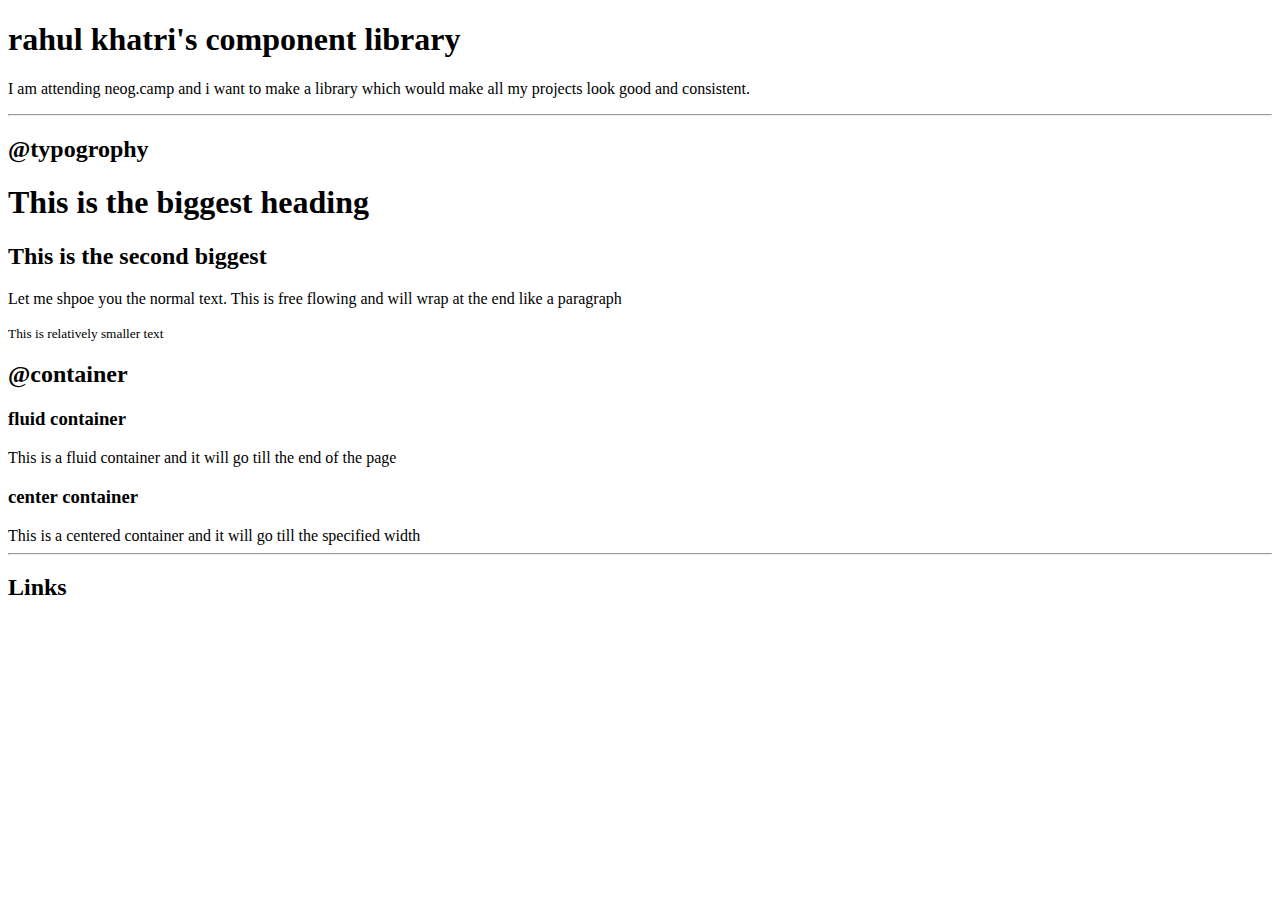
==== index.html @ 32236245 "upto links" ====
<!DOCTYPE html>
<html lang="en">
<head>
    <meta charset="UTF-8">
    <meta name="viewport" content="width=<device-width>, initial-scale=1.0">
    <title>Document</title>
</head>
<body>
    <h1>  rahul khatri's component library</h1>
    <p> I am attending neog.camp and i want to make a library which would make all my projects look good and consistent.</p>

    <hr>

    <h2>@typogrophy</h2>

    <h1>This is the biggest heading</h1>
    <h2>This is the second biggest</h2>
    <p>Let me shpoe you the normal text. This is free flowing and will wrap at the end like a paragraph</p>
    <small>This is relatively smaller text</small>

    <h2>@container</h2> 

    <h3>fluid container</h3>
    <div> This is a fluid container and it will go till the end of the page</div>


    <h3>center container</h3>
    <div> This is a centered container and it will go till the specified width</div>

    <hr>

    <h2>Links</h2>

    <a href="/"primary link></a>
    <a href="/"secondary link></a>



</body>
</html>
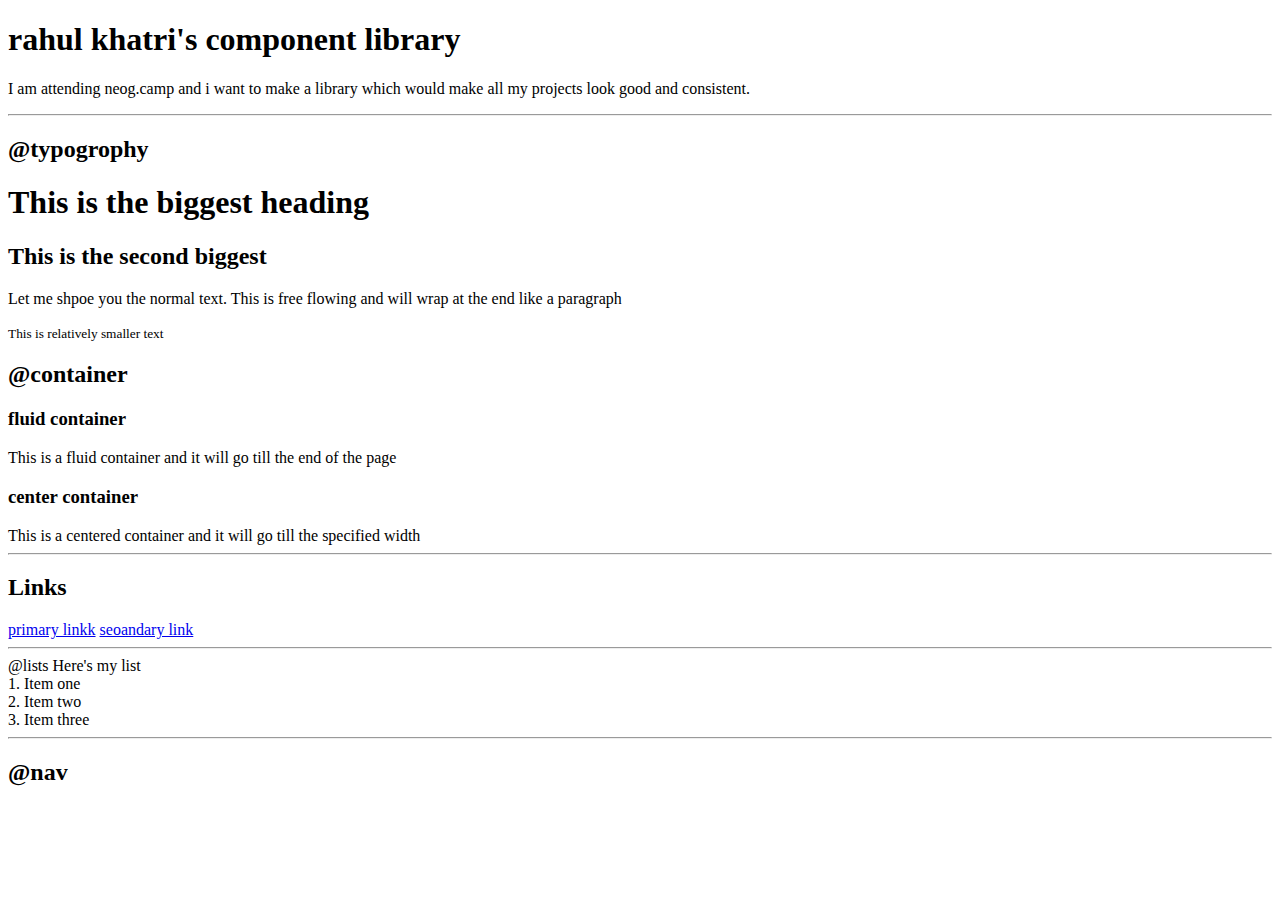
==== commit d4560c47: "lists" ====
--- a/index.html
+++ b/index.html
@@ -31,8 +31,21 @@
 
     <h2>Links</h2>
 
-    <a href="/"primary link></a>
-    <a href="/"secondary link></a>
+    <a href="/">primary linkk</a>
+    <a href="/">seoandary link</a>
+
+    <hr>
+    @lists
+     Here's my list
+    <div>1. Item one</div>
+    <div>2. Item two</div>
+    <div>3. Item three</div>
+
+
+    <hr>
+
+    <h2>@nav</h2>
+    
 
 
 
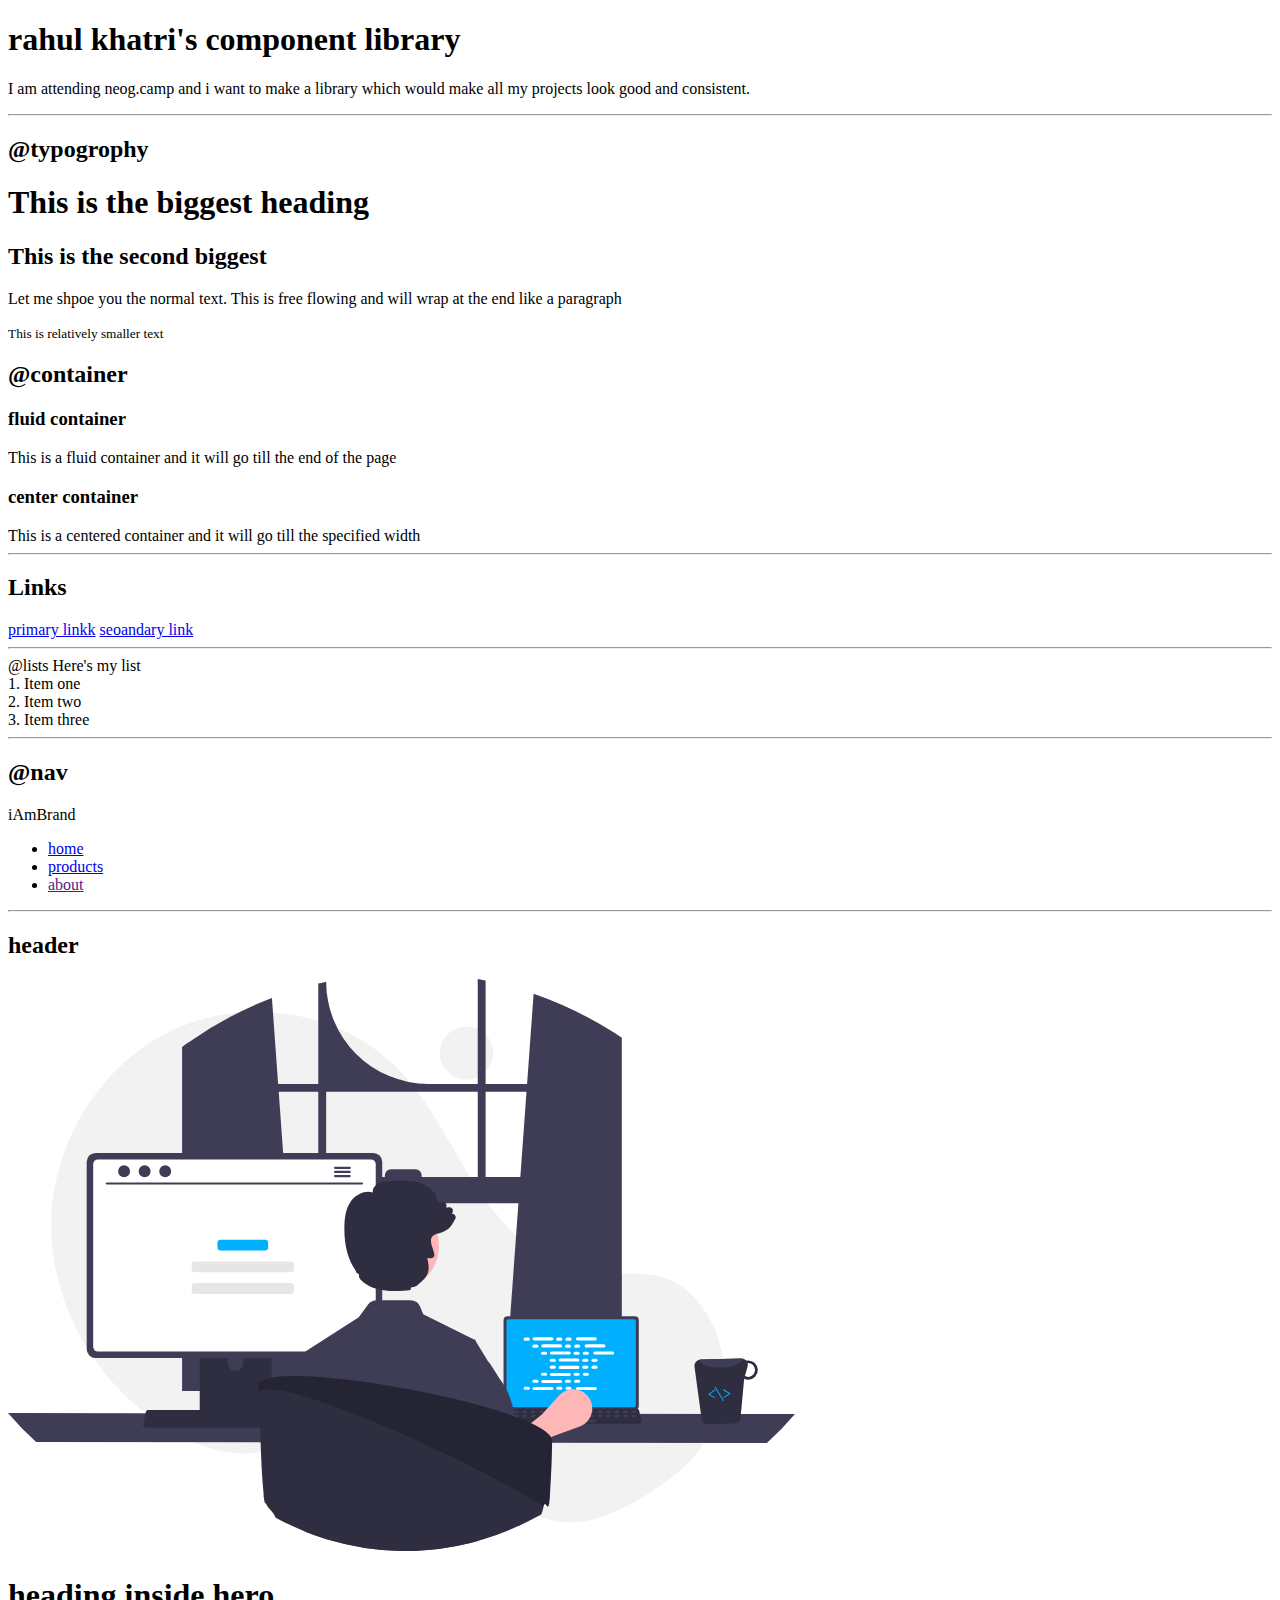
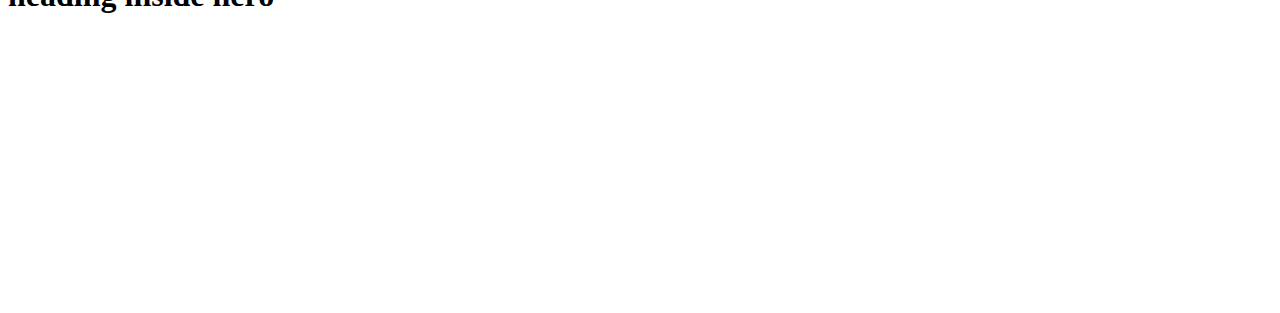
==== commit 204a81a6: "wip:image done" ====
--- a/index.html
+++ b/index.html
@@ -45,9 +45,43 @@
     <hr>
 
     <h2>@nav</h2>
+    <nav>
+        <div>iAmBrand</div>
+        <ul>
+            <li>
+                <a href="/">home</a>
+            </li>
+                <li>
+                    <a href="/">products</a>
+                </li>
+                <li>
+                    <a href="">about</a>
+                </li>
+        </ul>
+    </nav>
+
+    <hr>
     
+    <h2>header</h2>
+
+    <header>
+        <img src="images/hero.svg"/>
+        <h1>heading inside hero</h1>
+
+    </header>
 
 
 
+
+
+
+
+
+
+    <div style="height: 30vh;">
+
+    </div>
+    
+
 </body>
 </html>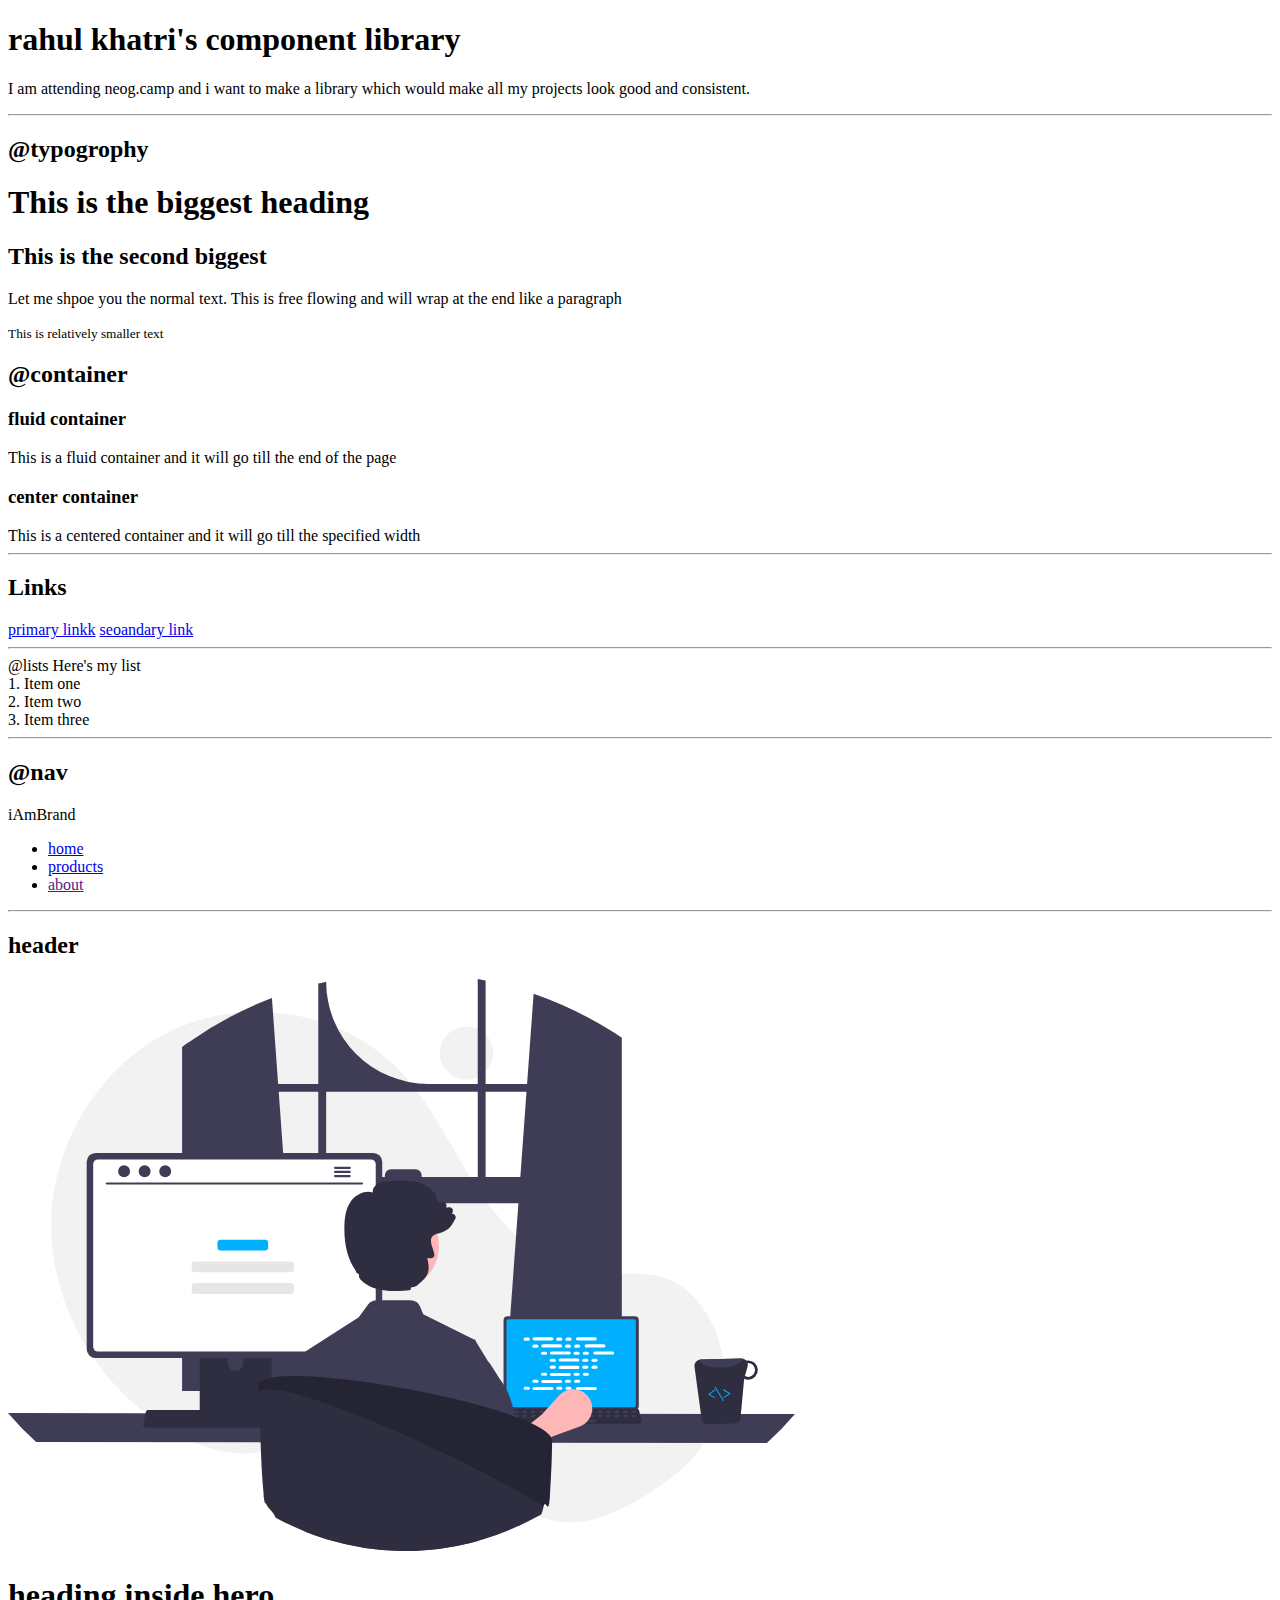
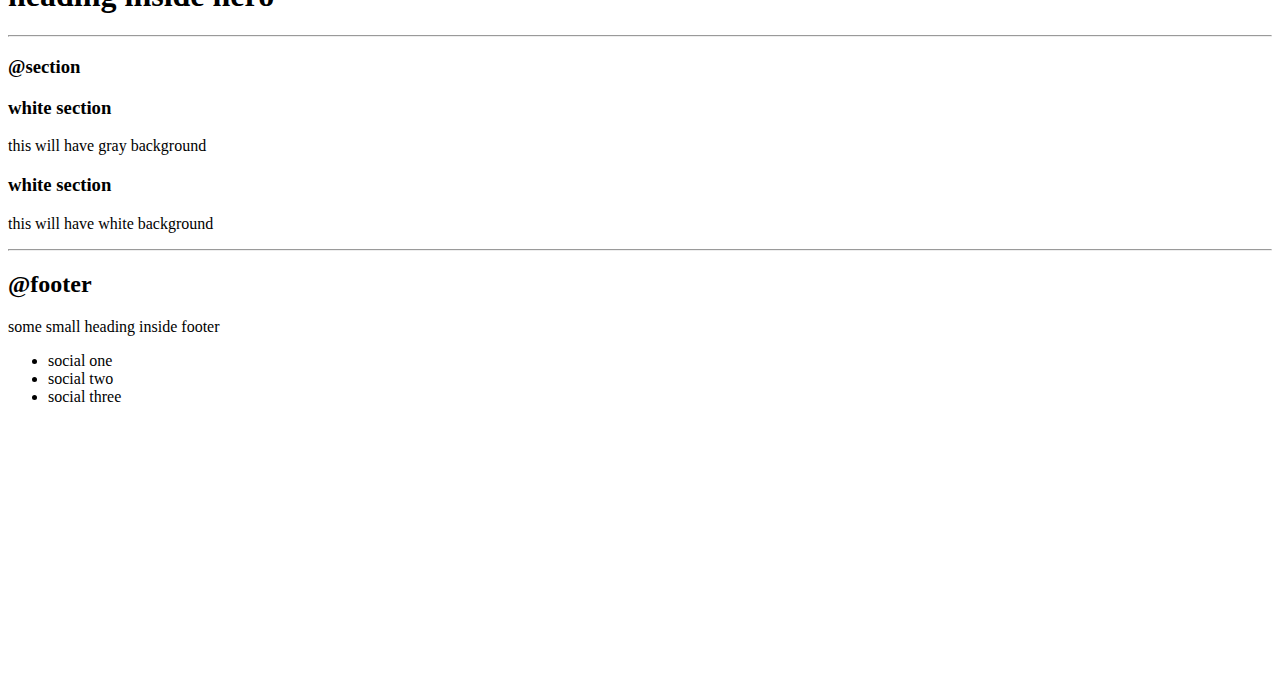
==== commit e7058ba8: "section and footer done" ====
--- a/index.html
+++ b/index.html
@@ -70,6 +70,30 @@
 
     </header>
 
+    <hr>
+    <h3>@section</h3>
+    <section>
+        <h3>white section </h3>
+        <p>this will have gray background</p>
+    </section>
+
+    <section>
+        <h3>white section </h3>
+        <p>this will have white  background</p>
+    </section>
+
+    <hr>
+    <h2>@footer</h2>
+        <footer>  <div>some small heading inside footer</div>
+            <ul>
+                <li>social one</li>
+                <li>social two</li>
+                <li>social three</li>
+            </ul>
+    </footer>
+      
+
+
 
 
 
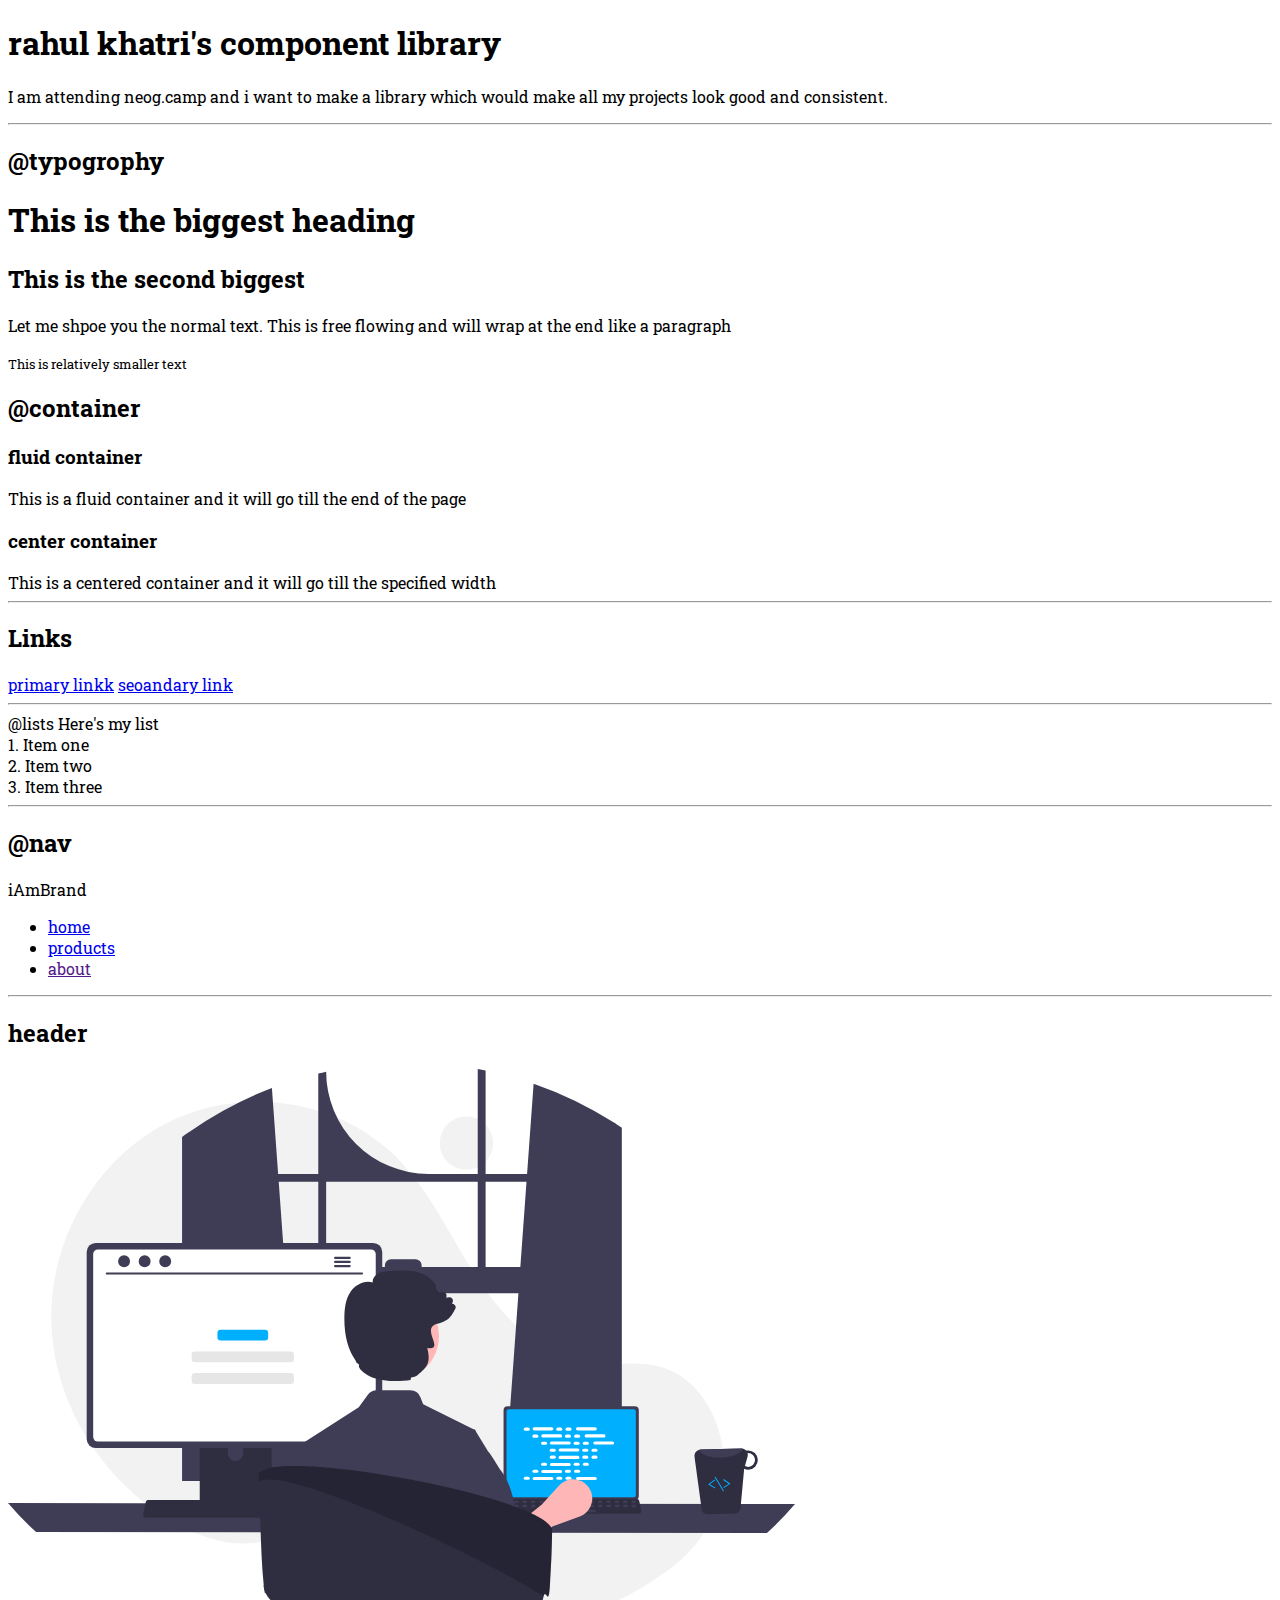
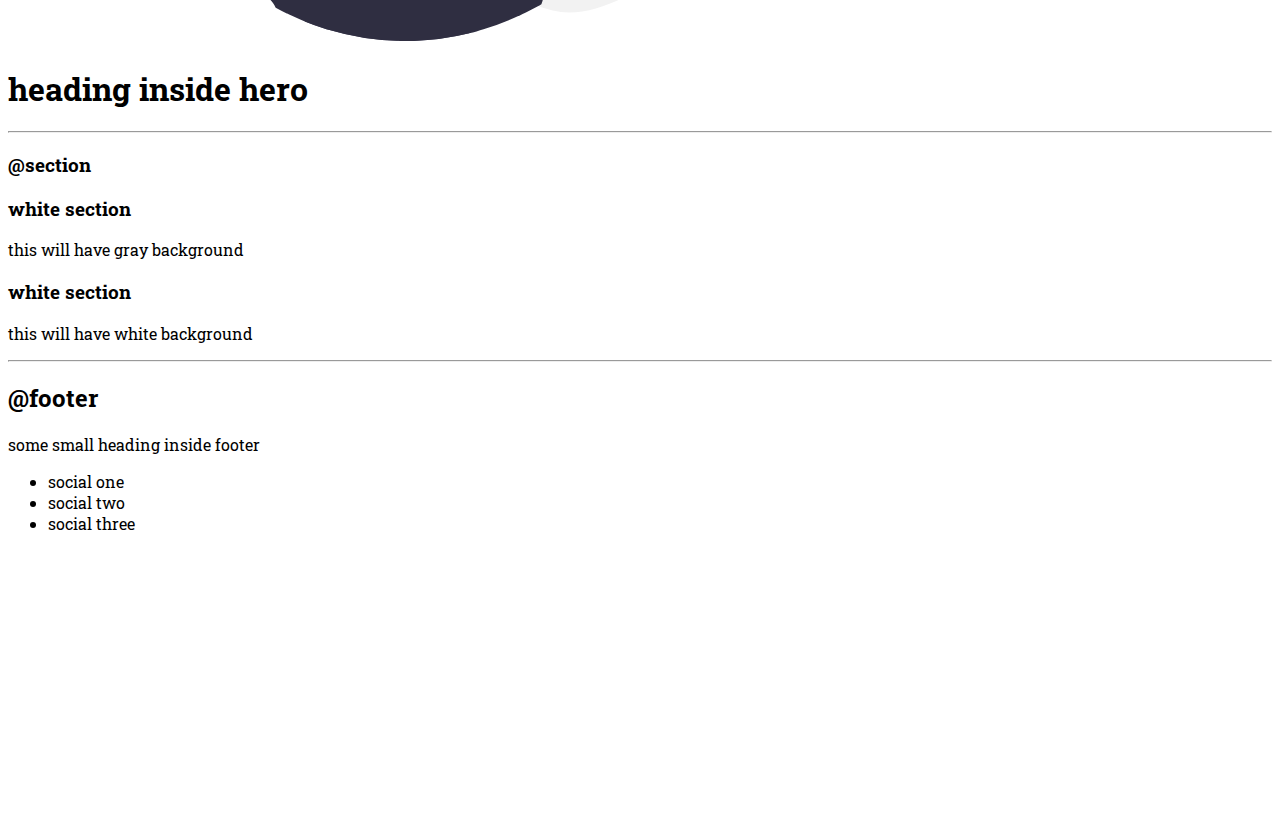
==== commit a1a9cf72: "typography" ====
--- a/index.html
+++ b/index.html
@@ -4,6 +4,9 @@
     <meta charset="UTF-8">
     <meta name="viewport" content="width=<device-width>, initial-scale=1.0">
     <title>Document</title>
+
+    <!-- Third way of doing css: external link -->
+    <link href="style.css" rel="stylesheet" />
 </head>
 <body>
     <h1>  rahul khatri's component library</h1>
--- a/style.css
+++ b/style.css
@@ -0,0 +1,6 @@
+@import url('https://fonts.googleapis.com/css2?family=Hedvig+Letters+Serif:opsz@12..24&family=Roboto+Slab:wght@400;800&display=swap');
+
+body{
+    font-family: 'Hedvig Letters Serif', serif;
+font-family: 'Roboto Slab', serif
+}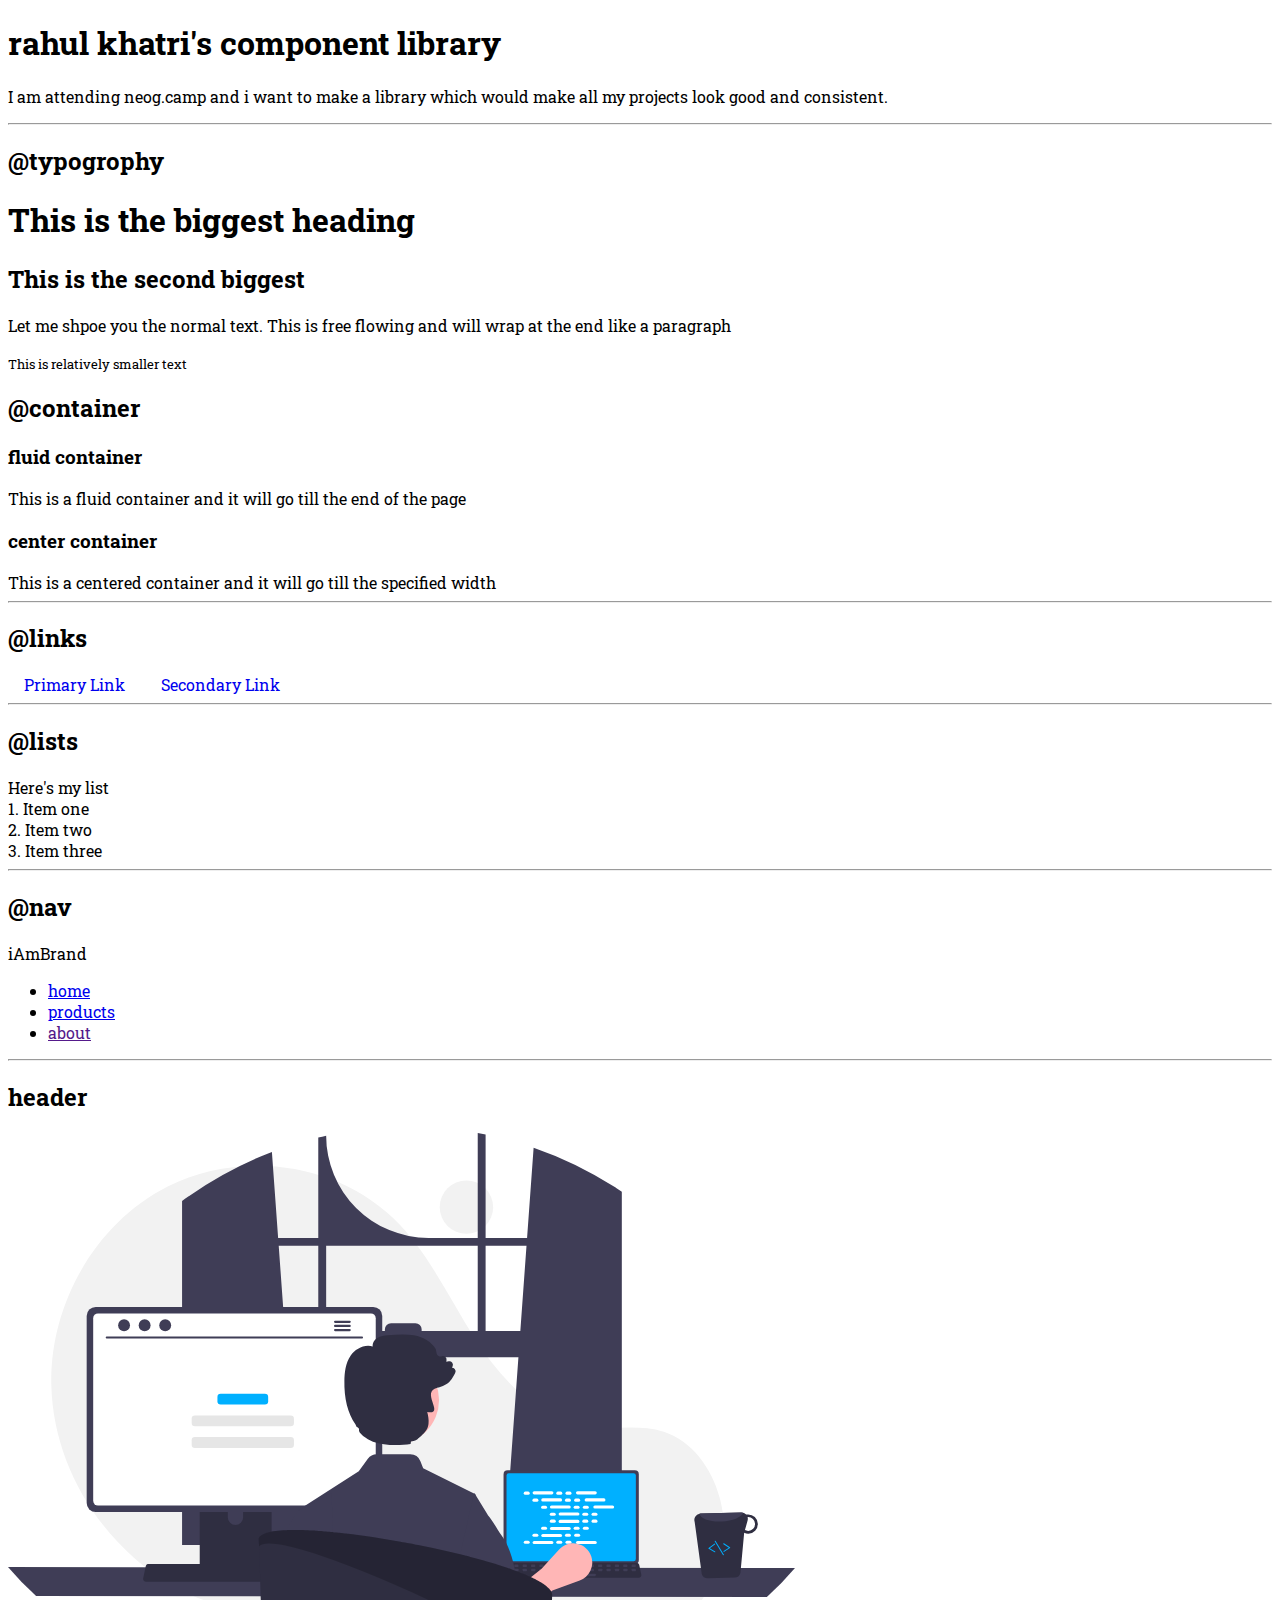
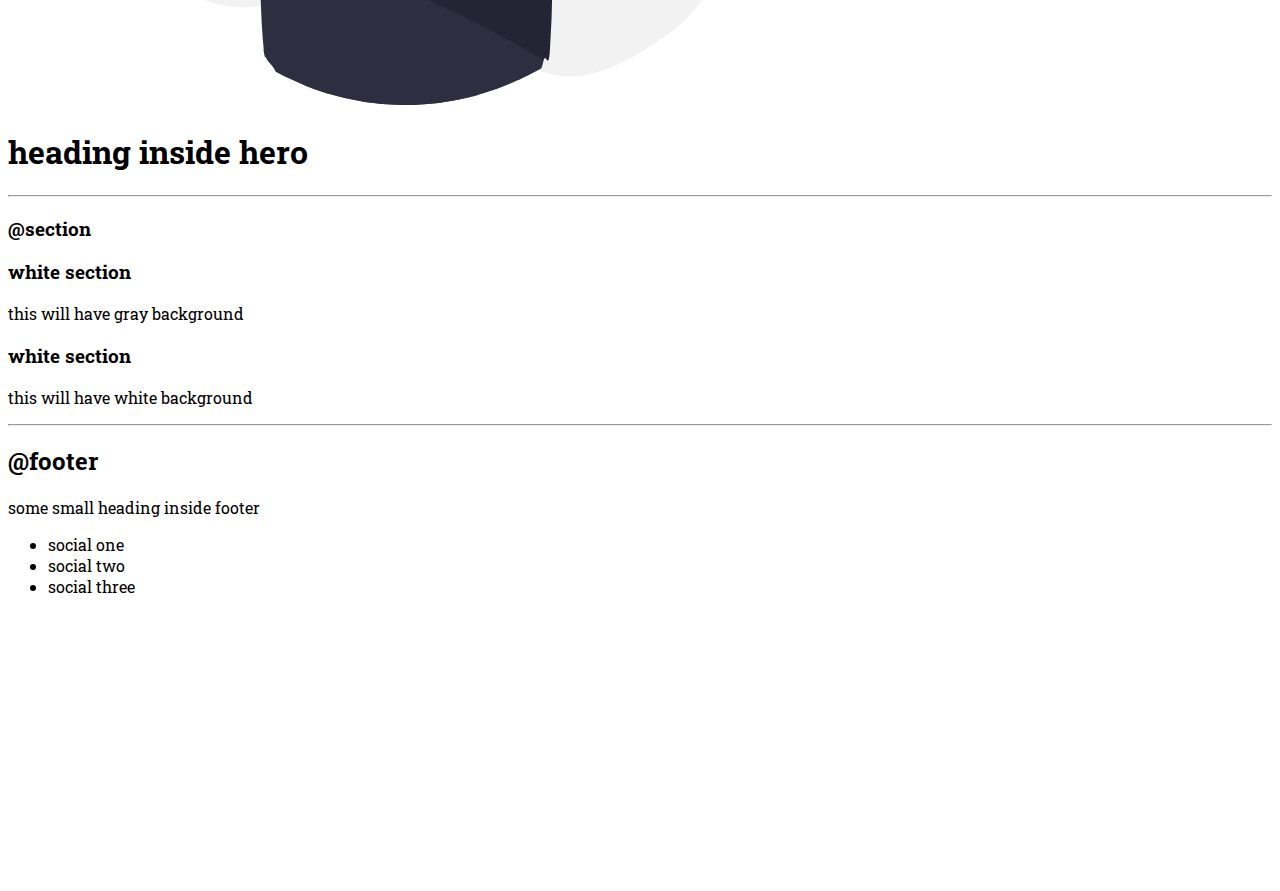
==== commit 1a5d29c4: "links" ====
--- a/index.html
+++ b/index.html
@@ -32,17 +32,22 @@
 
     <hr>
 
-    <h2>Links</h2>
+    <h2>@links</h2>
 
-    <a href="/">primary linkk</a>
-    <a href="/">seoandary link</a>
+    <a class="link primary link"
+     href="/">Primary Link</a>
+    <a class="link link Secondary"
+    href="/">Secondary Link</a>
 
     <hr>
-    @lists
+
+   <h2>@lists</h2>
      Here's my list
+       
     <div>1. Item one</div>
     <div>2. Item two</div>
     <div>3. Item three</div>
+    
 
 
     <hr>
--- a/style.css
+++ b/style.css
@@ -1,6 +1,44 @@
 @import url('https://fonts.googleapis.com/css2?family=Hedvig+Letters+Serif:opsz@12..24&family=Roboto+Slab:wght@400;800&display=swap');
+
+
+:root {
+    --primary-color: #7c3aed;
+}
 
 body{
     font-family: 'Hedvig Letters Serif', serif;
 font-family: 'Roboto Slab', serif
-}+}
+
+/**container **/
+.container {
+   padding: 0rem 1rem;
+}
+.container-center {
+    max-width: 600px;
+    margin: auto;
+}
+
+/** links **/
+.link {
+    text-decoration: none;
+    padding: 0.5rem 1rem;
+
+}
+
+.link-primary {
+    background-color:var
+    (--primary-color);
+    border-radius: 0.5rem;
+    color:white
+}
+
+.link-secondary{
+    color: var(--primary-color);
+    border-radius:0.5rem;
+    border: 1px solid var 
+    (--primary-color);
+
+}
+
+/** look into BEM naming convention for css **/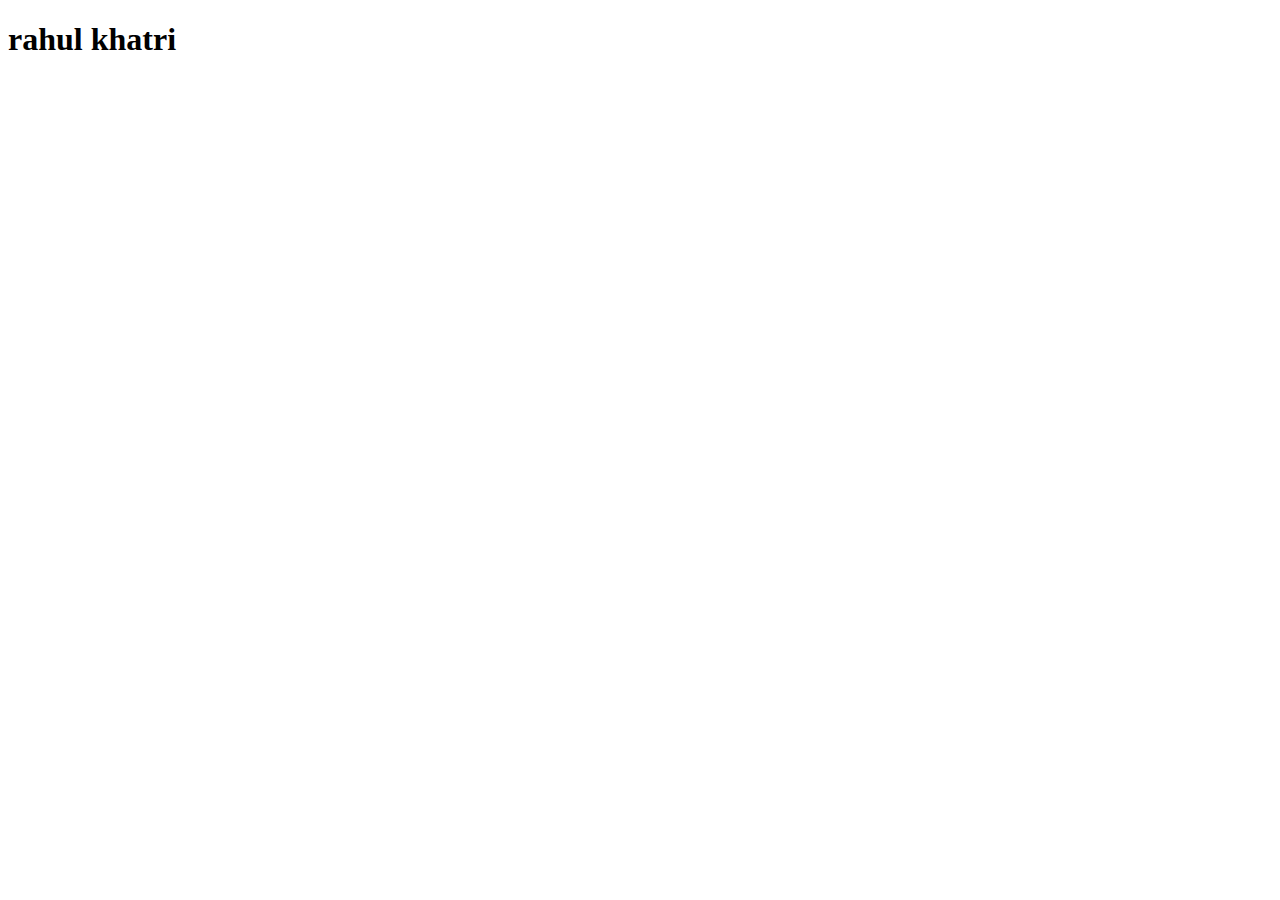
==== commit 7df765fd: "done" ====
--- a/index.html
+++ b/index.html
@@ -2,118 +2,10 @@
 <html lang="en">
 <head>
     <meta charset="UTF-8">
-    <meta name="viewport" content="width=<device-width>, initial-scale=1.0">
-    <title>Document</title>
-
-    <!-- Third way of doing css: external link -->
-    <link href="style.css" rel="stylesheet" />
+    <meta name="viewport" content="width=device-width, initial-scale=1.0">
+    <title>home | rahul khatri</title>
 </head>
 <body>
-    <h1>  rahul khatri's component library</h1>
-    <p> I am attending neog.camp and i want to make a library which would make all my projects look good and consistent.</p>
-
-    <hr>
-
-    <h2>@typogrophy</h2>
-
-    <h1>This is the biggest heading</h1>
-    <h2>This is the second biggest</h2>
-    <p>Let me shpoe you the normal text. This is free flowing and will wrap at the end like a paragraph</p>
-    <small>This is relatively smaller text</small>
-
-    <h2>@container</h2> 
-
-    <h3>fluid container</h3>
-    <div> This is a fluid container and it will go till the end of the page</div>
-
-
-    <h3>center container</h3>
-    <div> This is a centered container and it will go till the specified width</div>
-
-    <hr>
-
-    <h2>@links</h2>
-
-    <a class="link primary link"
-     href="/">Primary Link</a>
-    <a class="link link Secondary"
-    href="/">Secondary Link</a>
-
-    <hr>
-
-   <h2>@lists</h2>
-     Here's my list
-       
-    <div>1. Item one</div>
-    <div>2. Item two</div>
-    <div>3. Item three</div>
-    
-
-
-    <hr>
-
-    <h2>@nav</h2>
-    <nav>
-        <div>iAmBrand</div>
-        <ul>
-            <li>
-                <a href="/">home</a>
-            </li>
-                <li>
-                    <a href="/">products</a>
-                </li>
-                <li>
-                    <a href="">about</a>
-                </li>
-        </ul>
-    </nav>
-
-    <hr>
-    
-    <h2>header</h2>
-
-    <header>
-        <img src="images/hero.svg"/>
-        <h1>heading inside hero</h1>
-
-    </header>
-
-    <hr>
-    <h3>@section</h3>
-    <section>
-        <h3>white section </h3>
-        <p>this will have gray background</p>
-    </section>
-
-    <section>
-        <h3>white section </h3>
-        <p>this will have white  background</p>
-    </section>
-
-    <hr>
-    <h2>@footer</h2>
-        <footer>  <div>some small heading inside footer</div>
-            <ul>
-                <li>social one</li>
-                <li>social two</li>
-                <li>social three</li>
-            </ul>
-    </footer>
-      
-
-
-
-
-
-
-
-
-
-
-    <div style="height: 30vh;">
-
-    </div>
-    
-
+    <h1>rahul khatri</h1>
 </body>
 </html>